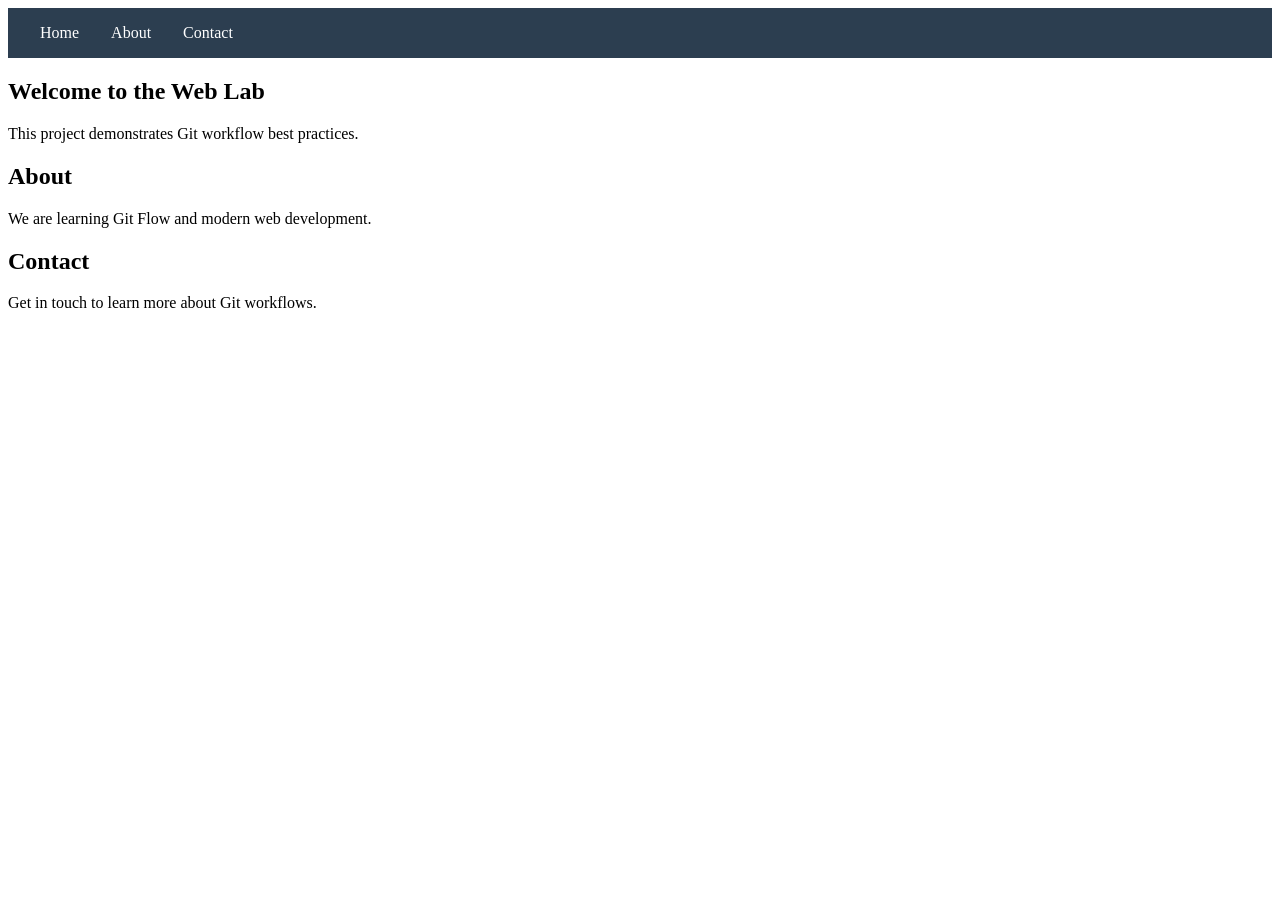
==== index.html @ 4cd2ed5f "feat: add header banner with navigation" ====
<!DOCTYPE html>
<html lang="en">
<head>
  <meta charset="UTF-8">
  <title>Web Lab</title>
  <link rel="stylesheet" href="styles.css">
</head>

<body>

<header>
  <nav>
    <ul>
      <li><a href="#home">Home</a></li>
      <li><a href="#about">About</a></li>
      <li><a href="#contact">Contact</a></li>
    </ul>
  </nav>
</header>

<main>
  <section id="home">
    <h1>Welcome to the Web Lab</h1>
    <p>This project demonstrates Git workflow best practices.</p>
  </section>

  <section id="about">
    <h2>About</h2>
    <p>We are learning Git Flow and modern web development.</p>
  </section>

  <section id="contact">
    <h2>Contact</h2>
    <p>Get in touch to learn more about Git workflows.</p>
  </section>
</main>

<script src="script.js"></script>

</body>
</html>
---- styles.css ----
header {
  background: #2c3e50;
  padding: 1rem 2rem;
}

nav ul {
  list-style: none;
  display: flex;
  gap: 2rem;
  margin: 0;
  padding: 0;
}

nav a {
  color: white;
  text-decoration: none;
}

nav a:hover {
  text-decoration: underline;
}
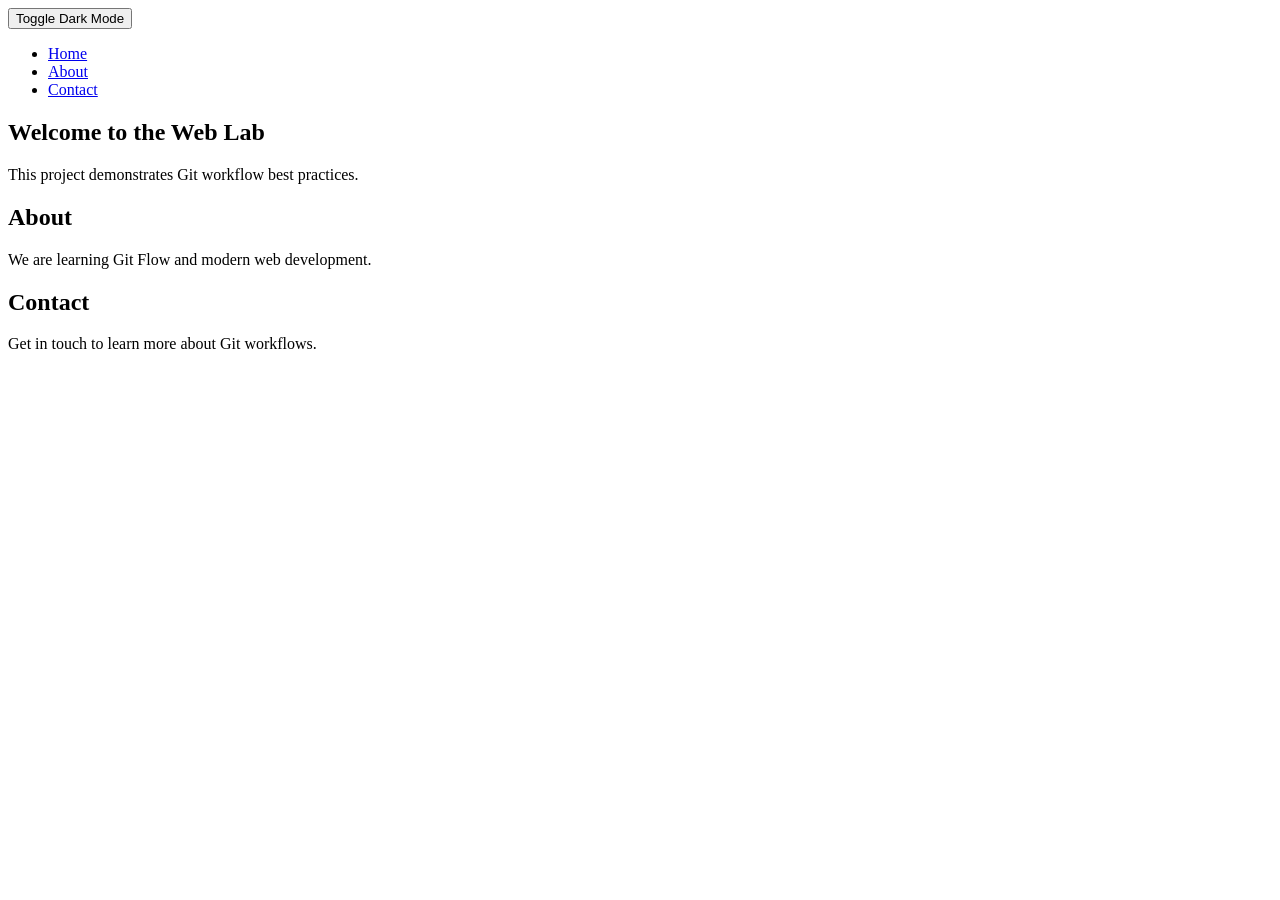
==== commit 98816fcc: "feat: add theme toggle button with JS functionality" ====
--- a/index.html
+++ b/index.html
@@ -9,7 +9,7 @@
 <body>
 
 <header>
-  <nav>
+  <nav><button id="themeToggle">Toggle Dark Mode</button>
     <ul>
       <li><a href="#home">Home</a></li>
       <li><a href="#about">About</a></li>
--- a/styles.css
+++ b/styles.css
@@ -1,22 +1,32 @@
 
-header {
-  background: #2c3e50;
-  padding: 1rem 2rem;
-}
+<!DOCTYPE html>
+<html lang="en">
+<head>
+  <meta charset="UTF-8">
+  <title>DevOps Project</title>
+  <link rel="stylesheet" href="style.css">
+</head>
 
-nav ul {
-  list-style: none;
-  display: flex;
-  gap: 2rem;
-  margin: 0;
-  padding: 0;
-}
+<body>
 
-nav a {
-  color: white;
-  text-decoration: none;
-}
+<header>
+  <nav>
+    <ul>
+      <li><a href="#">Home</a></li>
+      <li><a href="#">Projects</a></li>
+      <li><a href="#">About</a></li>
+    </ul>
+  </nav>
 
-nav a:hover {
-  text-decoration: underline;
-}+  <button id="theme-toggle">Toggle Theme</button>
+</header>
+
+<main>
+  <h1>Welcome to My DevOps Project</h1>
+  <p>This page demonstrates Git Flow and dark mode.</p>
+</main>
+
+<script src="script.js"></script>
+
+</body>
+</html>
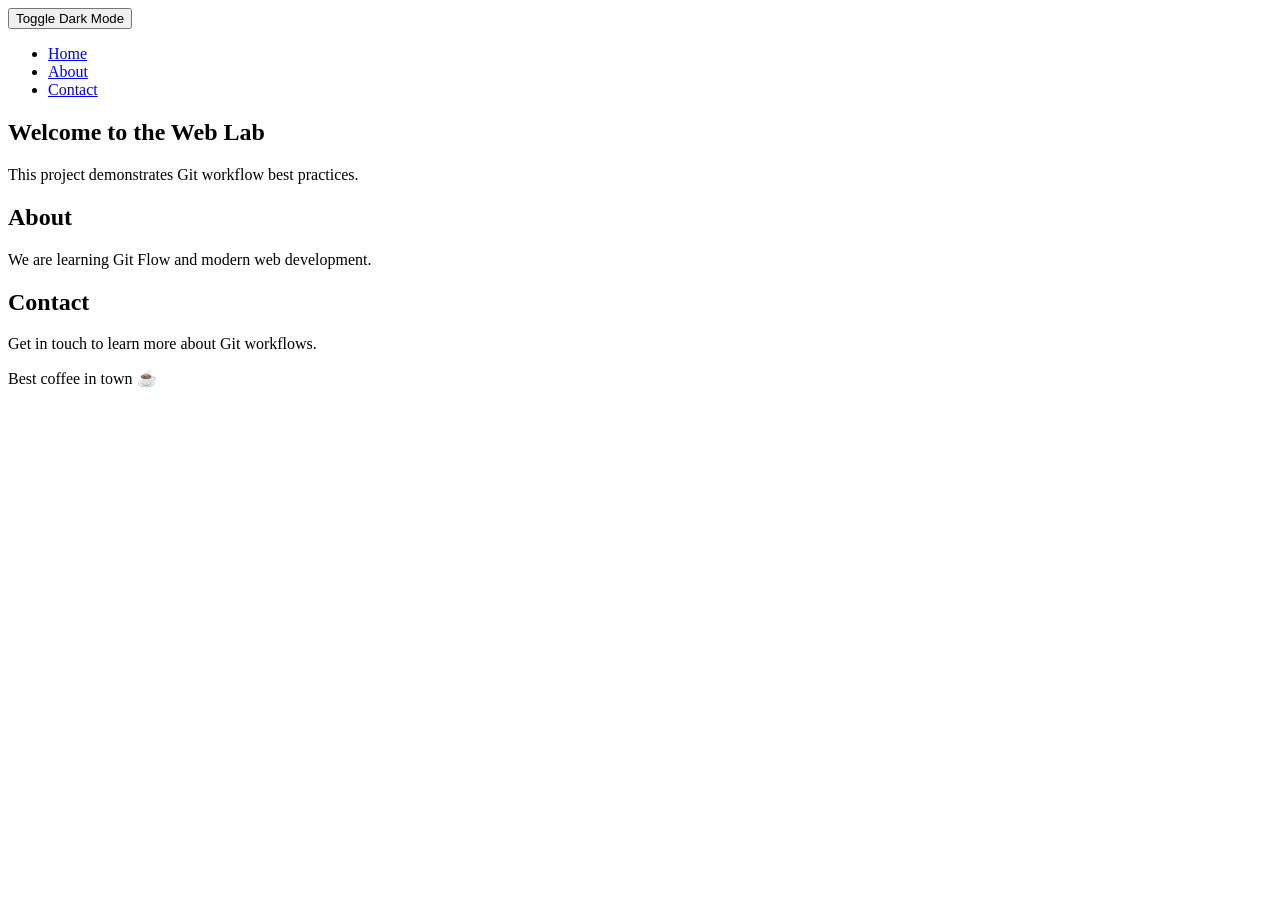
==== commit e9068b51: "feat: add slogan variant A" ====
--- a/index.html
+++ b/index.html
@@ -38,4 +38,4 @@
 <script src="script.js"></script>
 
 </body>
-</html>+</html><p class='slogan'>Best coffee in town ☕</p>
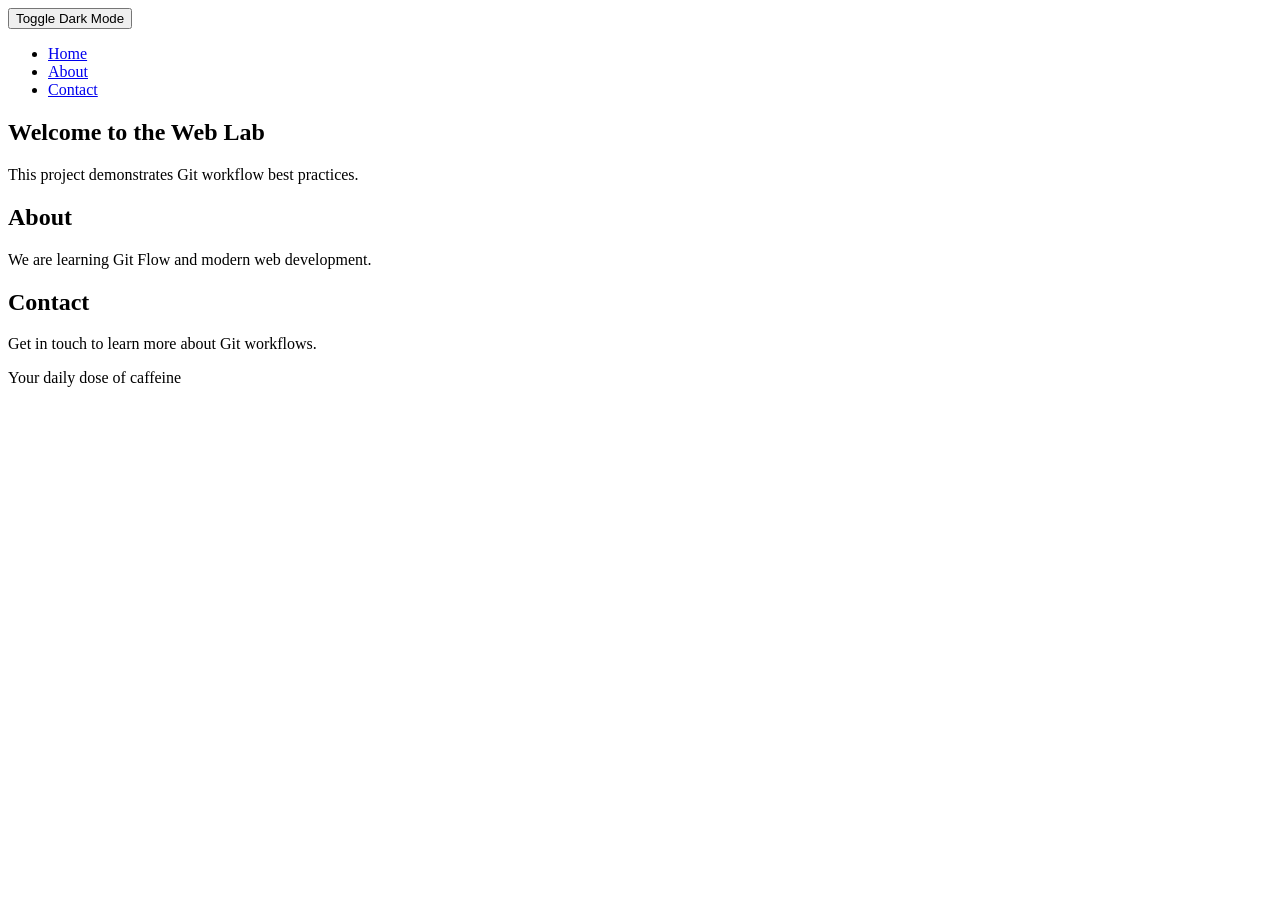
==== commit 5cdcf7cb: "feat: add slogan variant B" ====
--- a/index.html
+++ b/index.html
@@ -38,4 +38,4 @@
 <script src="script.js"></script>
 
 </body>
-</html><p class='slogan'>Best coffee in town ☕</p>
+</html><p class='slogan'>Your daily dose of caffeine</p>
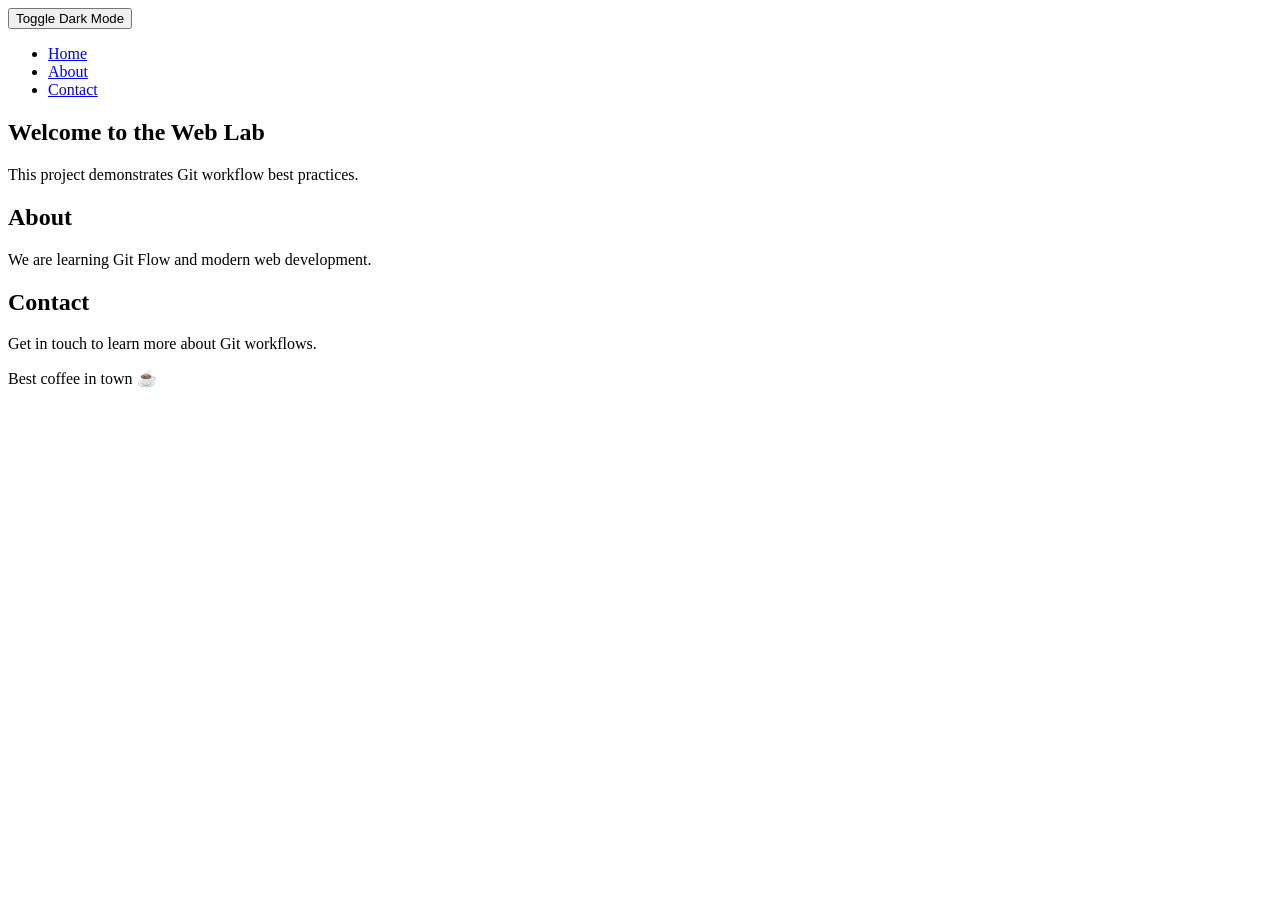
==== commit 94c85782: "Merge pull request #4 from 87tana/text-change-A feat: add slogan variant A" ====
--- a/index.html
+++ b/index.html
@@ -38,4 +38,4 @@
 <script src="script.js"></script>
 
 </body>
-</html><p class='slogan'>Your daily dose of caffeine</p>
+</html><p class='slogan'>Best coffee in town ☕</p>
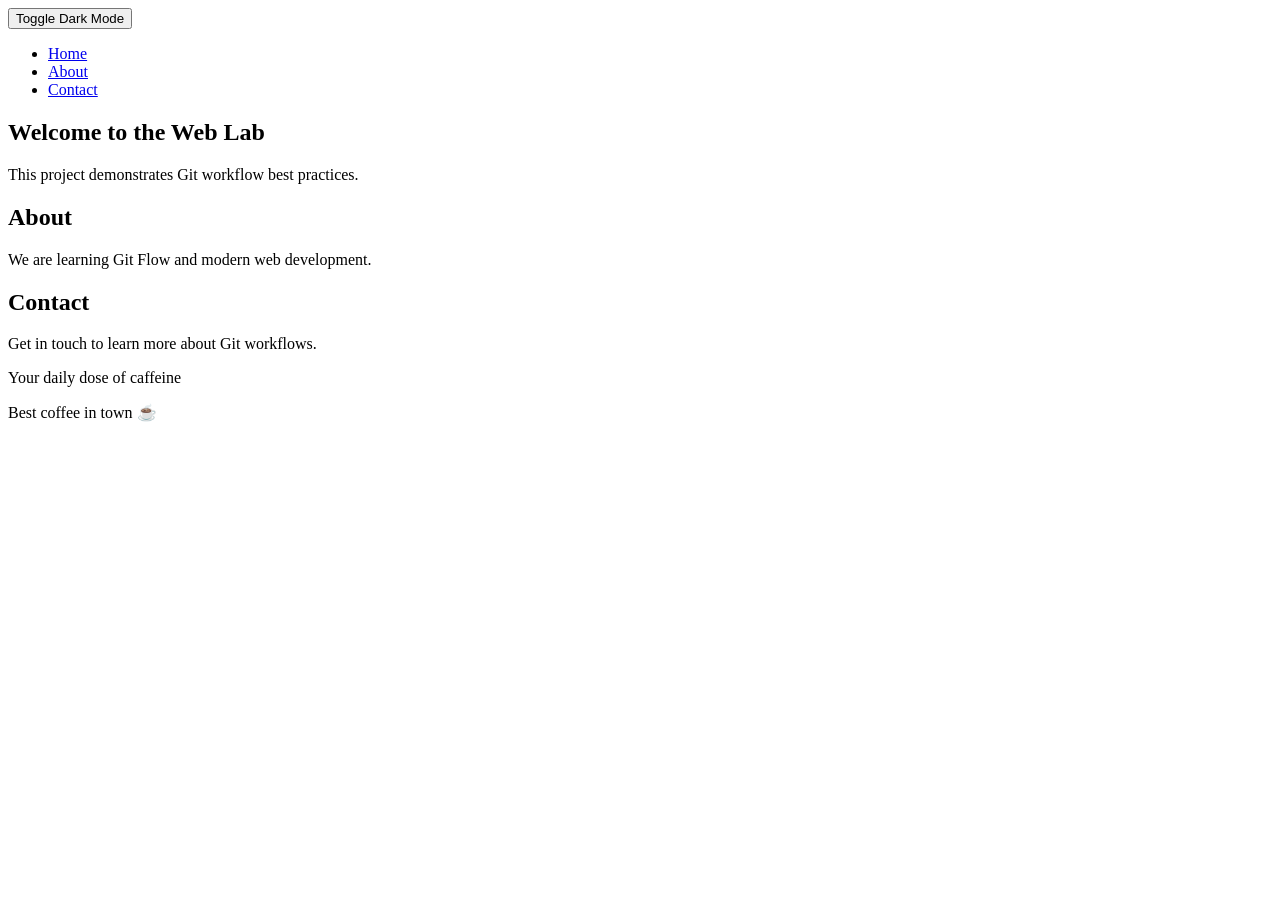
==== commit 9822b8fc: "Merge branch 'develop' into text-change-B" ====
--- a/index.html
+++ b/index.html
@@ -38,4 +38,5 @@
 <script src="script.js"></script>
 
 </body>
+</html><p class='slogan'>Your daily dose of caffeine</p>
 </html><p class='slogan'>Best coffee in town ☕</p>
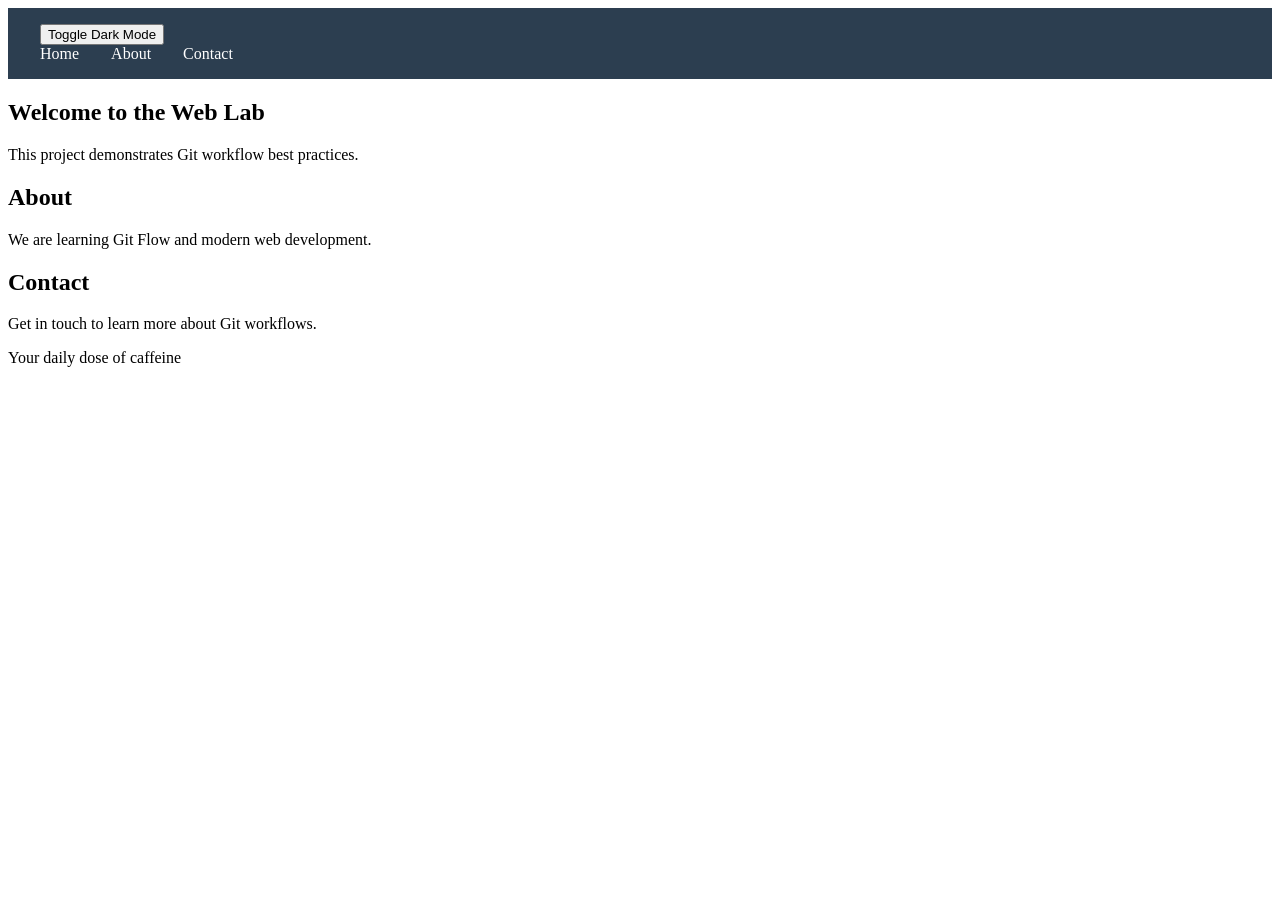
==== commit a0ea3352: "fix: improve text contrast in dark mode for accessibility" ====
--- a/index.html
+++ b/index.html
@@ -1,6 +1,7 @@
 <!DOCTYPE html>
 <html lang="en">
 <head>
+  <!-- Version: 1.0.1 - Accessibility hotfix -->
   <meta charset="UTF-8">
   <title>Web Lab</title>
   <link rel="stylesheet" href="styles.css">
@@ -39,4 +40,3 @@
 
 </body>
 </html><p class='slogan'>Your daily dose of caffeine</p>
-</html><p class='slogan'>Best coffee in town ☕</p>
--- a/styles.css
+++ b/styles.css
@@ -1,32 +1,36 @@
 
-<!DOCTYPE html>
-<html lang="en">
-<head>
-  <meta charset="UTF-8">
-  <title>DevOps Project</title>
-  <link rel="stylesheet" href="style.css">
-</head>
+header {
+  background: #2c3e50;
+  padding: 1rem 2rem;
+}
 
-<body>
+nav ul {
+  list-style: none;
+  display: flex;
+  gap: 2rem;
+  margin: 0;
+  padding: 0;
+}
 
-<header>
-  <nav>
-    <ul>
-      <li><a href="#">Home</a></li>
-      <li><a href="#">Projects</a></li>
-      <li><a href="#">About</a></li>
-    </ul>
-  </nav>
+nav a {
+  color: white;
+  text-decoration: none;
+}
 
-  <button id="theme-toggle">Toggle Theme</button>
-</header>
+nav a:hover {
+  text-decoration: underline;
+}
 
-<main>
-  <h1>Welcome to My DevOps Project</h1>
-  <p>This page demonstrates Git Flow and dark mode.</p>
-</main>
+/* Improve dark theme contrast */
+[data-theme="dark"] {
+  background: #121212;
+  color: #e0e0e0;  /* Better contrast */
+}
 
-<script src="script.js"></script>
+[data-theme="dark"] header {
+  background: #1e2a36;  /* Darker for better contrast */
+}
 
-</body>
-</html>+[data-theme="dark"] a {
+  color: #4fc3f7;  /* Brighter links */
+}
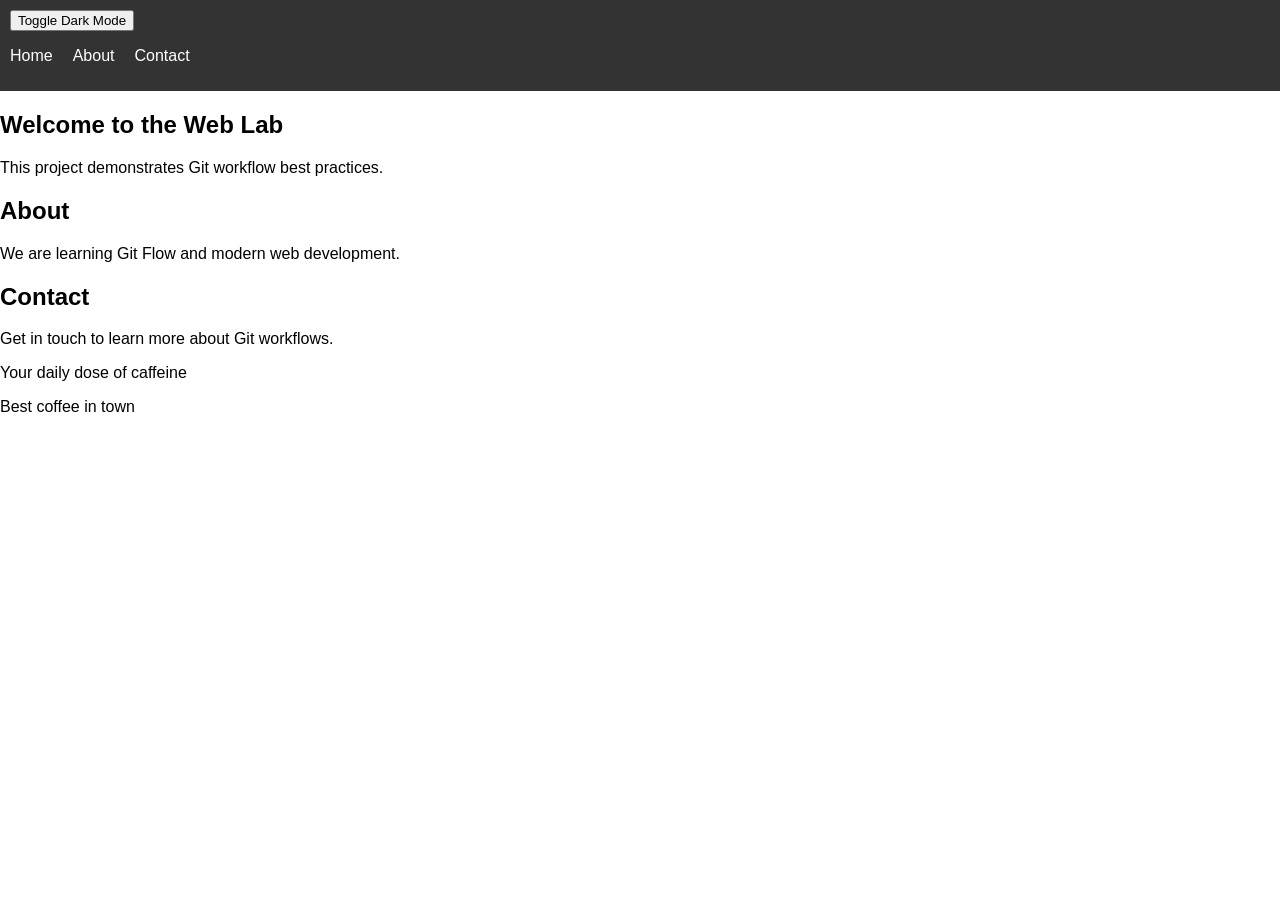
==== commit a4e28302: "resolve merge conflicts" ====
--- a/index.html
+++ b/index.html
@@ -1,42 +1,49 @@
+
 <!DOCTYPE html>
 <html lang="en">
 <head>
-  <!-- Version: 1.0.1 - Accessibility hotfix -->
-  <meta charset="UTF-8">
-  <title>Web Lab</title>
-  <link rel="stylesheet" href="styles.css">
+    <!-- Version: 1.0.1 - Accessibility hotfix -->
+    <meta charset="UTF-8">
+    <title>Web Lab</title>
+    <link rel="stylesheet" href="styles.css">
 </head>
 
 <body>
 
 <header>
-  <nav><button id="themeToggle">Toggle Dark Mode</button>
-    <ul>
-      <li><a href="#home">Home</a></li>
-      <li><a href="#about">About</a></li>
-      <li><a href="#contact">Contact</a></li>
-    </ul>
-  </nav>
+    <nav>
+        <button id="themeToggle">Toggle Dark Mode</button>
+        <ul>
+            <li><a href="#home">Home</a></li>
+            <li><a href="#about">About</a></li>
+            <li><a href="#contact">Contact</a></li>
+        </ul>
+    </nav>
 </header>
 
 <main>
-  <section id="home">
+
+<section id="home">
     <h1>Welcome to the Web Lab</h1>
     <p>This project demonstrates Git workflow best practices.</p>
-  </section>
+</section>
 
-  <section id="about">
+<section id="about">
     <h2>About</h2>
     <p>We are learning Git Flow and modern web development.</p>
-  </section>
+</section>
 
-  <section id="contact">
+<section id="contact">
     <h2>Contact</h2>
     <p>Get in touch to learn more about Git workflows.</p>
-  </section>
+</section>
+
 </main>
+
+<p class="slogan">Your daily dose of caffeine</p>
+<p class="slogan">Best coffee in town</p>
 
 <script src="script.js"></script>
 
 </body>
-</html><p class='slogan'>Your daily dose of caffeine</p>
+</html>
--- a/styles.css
+++ b/styles.css
@@ -1,15 +1,26 @@
+/* Base page style */
+
+body {
+  font-family: Arial, sans-serif;
+  margin: 0;
+  padding: 0;
+}
+
+/* Header */
 
 header {
-  background: #2c3e50;
-  padding: 1rem 2rem;
+  background: #333;
+  color: white;
+  padding: 10px;
 }
+
+/* Navigation */
 
 nav ul {
   list-style: none;
+  padding: 0;
   display: flex;
-  gap: 2rem;
-  margin: 0;
-  padding: 0;
+  gap: 20px;
 }
 
 nav a {
@@ -19,18 +30,4 @@
 
 nav a:hover {
   text-decoration: underline;
-}
-
-/* Improve dark theme contrast */
-[data-theme="dark"] {
-  background: #121212;
-  color: #e0e0e0;  /* Better contrast */
-}
-
-[data-theme="dark"] header {
-  background: #1e2a36;  /* Darker for better contrast */
-}
-
-[data-theme="dark"] a {
-  color: #4fc3f7;  /* Brighter links */
-}
+}
